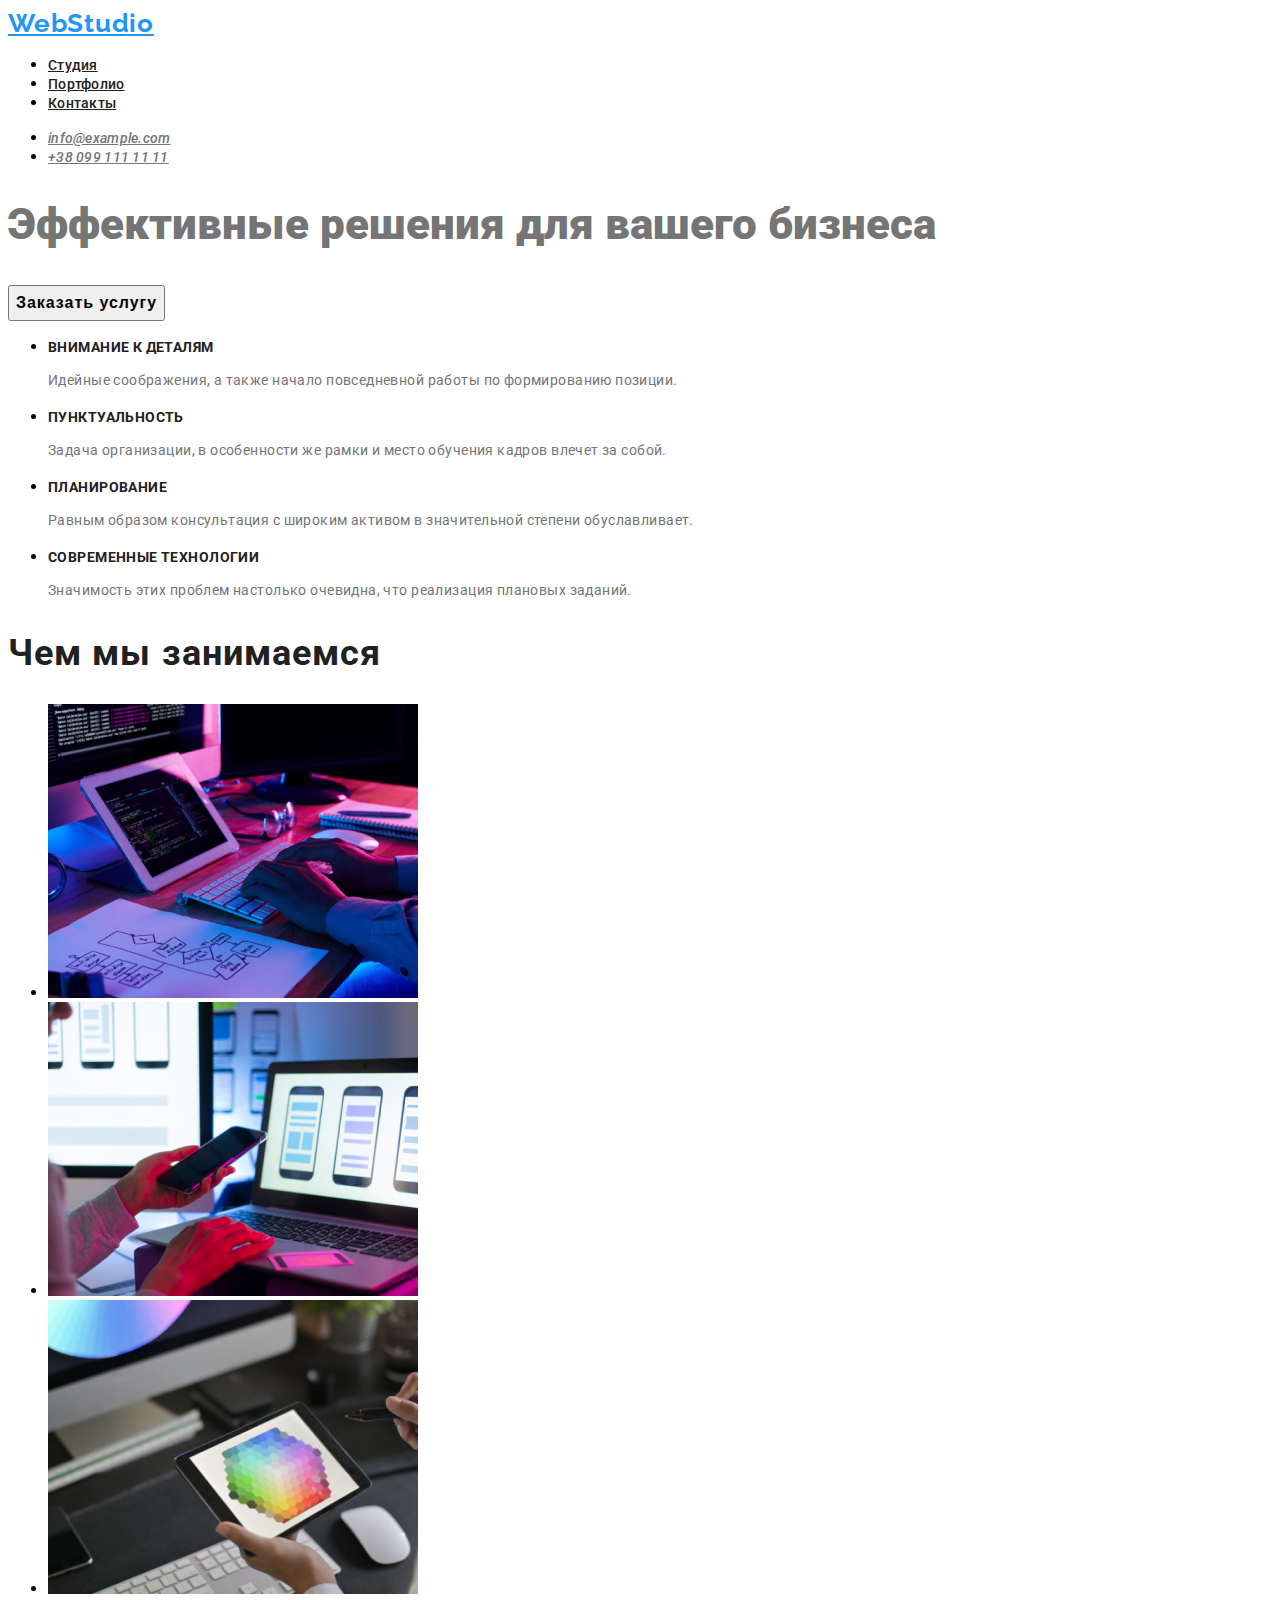
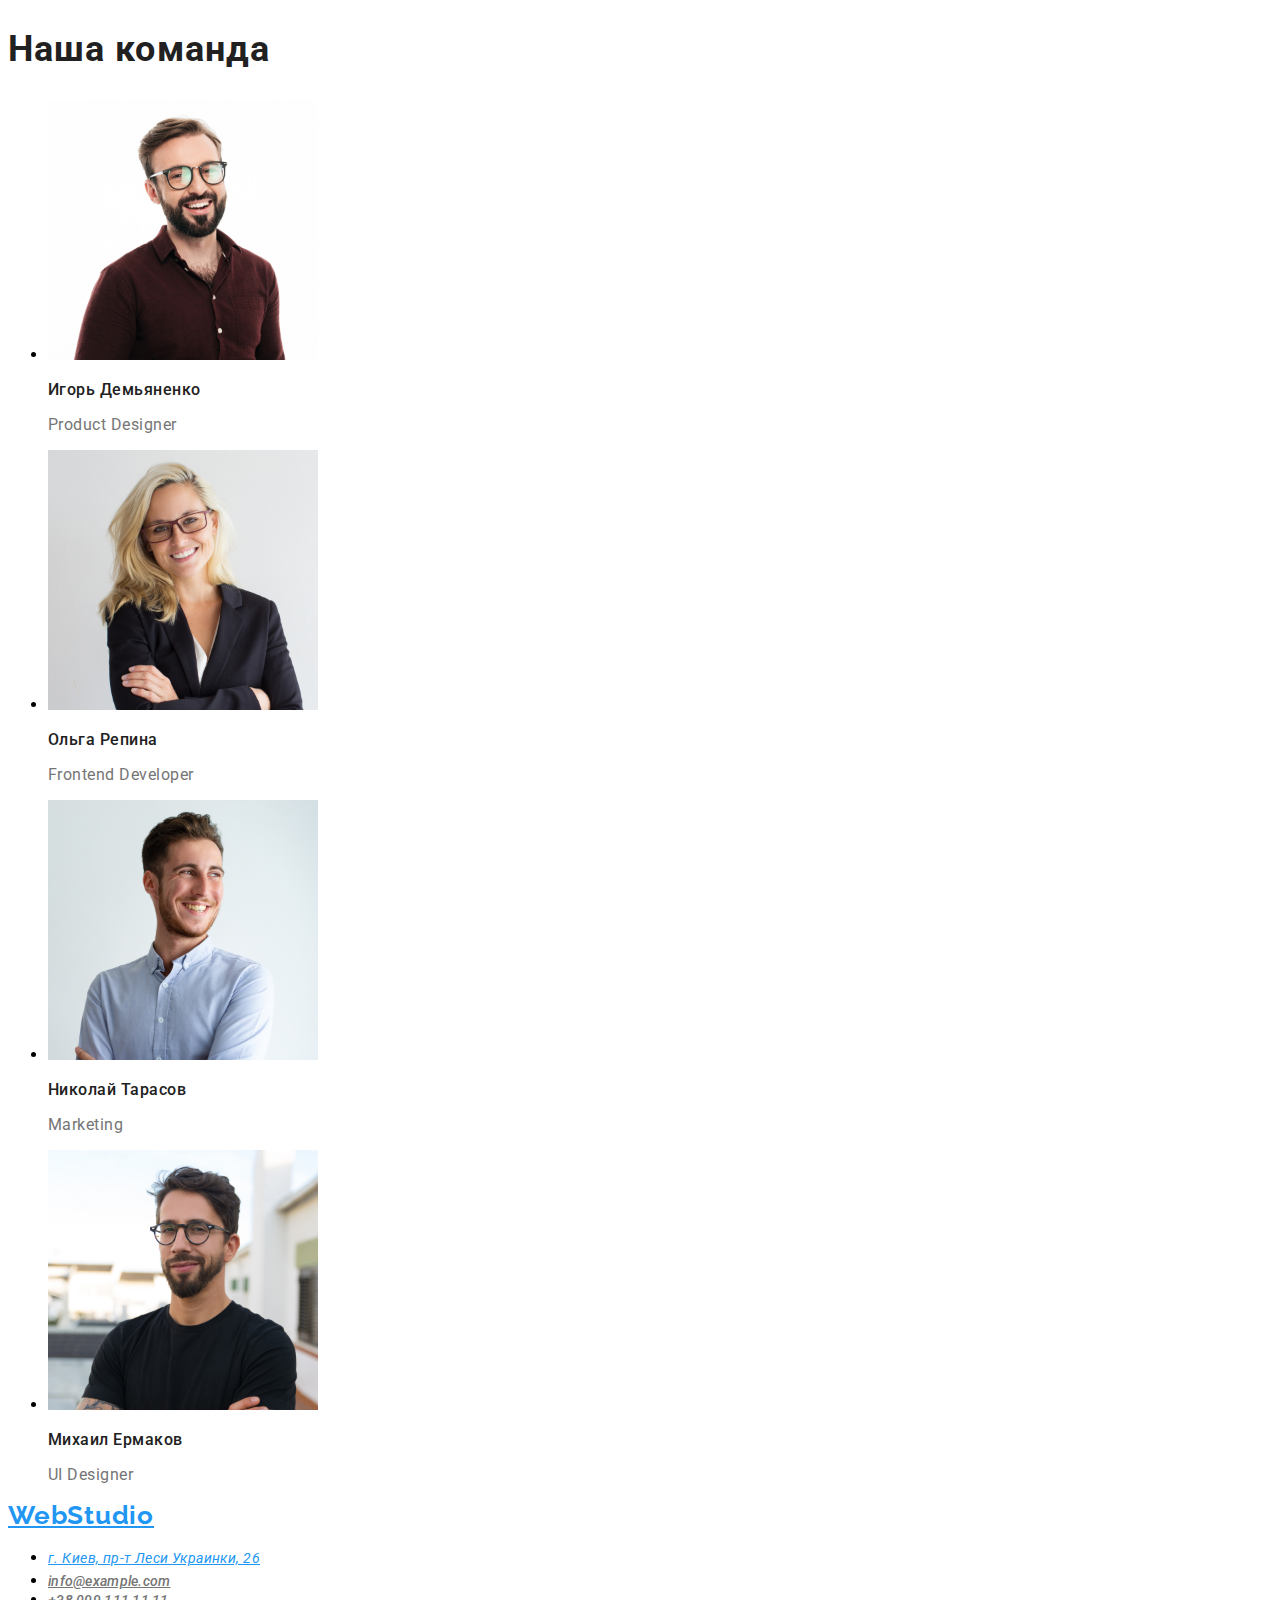
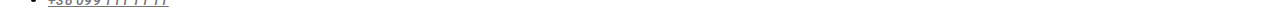
==== index.html @ 07f81791 "убрал пробелы" ====
<!DOCTYPE html>
<html lang="ru">

<head>
    <meta charset="UTF-8">
    <meta name="viewport" content="width=device-width, initial-scale=1.0">
    <title>Студия</title>
    <link rel="preconnect" href="https://fonts.gstatic.com">
    <link href="https://fonts.googleapis.com/css2?family=Roboto:wght@400;500;700;900&display=swap" rel="stylesheet">
    <link rel="preconnect" href="https://fonts.gstatic.com">
    <link href="https://fonts.googleapis.com/css2?family=Raleway:wght@700&display=swap" rel="stylesheet">
    <link rel="stylesheet" href="./css/styles.css">
</head>

<body>
    <!-- Верхняя линия -->
    <header class="header">
        <nav class="navigation">
            <a class="logo" href="/">
                WebStudio
            </a>
            <ul class="nav-menu">
                <li class="nav-item">
                    <a class="nav-link" href="index.html">Студия</a>
                </li>
                <li class="nav-item">
                    <a class="nav-link" href="portfolio.html">Портфолио</a>
                </li>
                <li class="nav-item">
                    <a class="nav-link" href="">Контакты</a>
                </li>
            </ul>
        </nav>  
        <address class="address">
            <ul>
                <li>
                    <a class="studio-mail" href="mailto:info@example.com">info@example.com</a>
                </li>
                <li>
                    <a class="studio-phone" href="tel:+380991111111">+38 099 111 11 11</a>
                </li>
            </ul>
        </address>
    </header>
    <main>
        <!-- Hero -->
        <section class="hero">
            <h1 class="hero-title">Эффективные решения для вашего бизнеса</h1>
            <button class="modal-button" type="button">Заказать услугу</button>
        </section>
        <!-- Особенности -->
        <section>
            <h2 hidden>особенности студии</h2>
            <div class="features">
                <ul class="feature-list">
                    <li>
                        <h3 class="feauture-title">Внимание к деталям</h3>
                        <p class="feauture-description">Идейные соображения, а также начало повседневной работы по формированию позиции.</p>
                    </li>
                    <li>
                        <h3 class="feauture-title">Пунктуальность</h3>
                        <p class="feauture-description">Задача организации, в особенности же рамки и место обучения кадров влечет за собой.</p>
                    </li>
                    <li>
                        <h3 class="feauture-title">Планирование</h3>
                        <p class="feauture-description">Равным образом консультация с широким активом в значительной степени обуславливает.</p>
                    </li>
                    <li>
                        <h3 class="feauture-title">Современные технологии</h3>
                        <p class="feauture-description">Значимость этих проблем настолько очевидна, что реализация плановых заданий.</p>
                    </li>
                </ul>
            </div>
        </section>
        <!-- Чем мы занимаемся -->
        <section>
            <h2 class="gallery-title">Чем мы занимаемся</h2>
            <ul class="gallery-list">
                <li>
                    <img src="./images/gallery/gallery-1.jpg" alt="программист печатает код" width="370" height="294">
                </li>
                <li>
                    <img src="./images/gallery/gallery-2.jpg" alt="программист выбирает разметку страницы смартфона"
                        width="370" height="294">
                </li>
                <li>
                    <img src="./images/gallery/gallery-3.jpg" alt="дизайнер выбирает цвет на планшете" width="370"
                        height="294">
                </li>
            </ul>
        </section>
        <!-- Наша команда -->
        <section class="studio-team">
            <h2 class="team-title">Наша команда</h2>
            <ul class="team-list">
                <li>
                    <img src="./images/specialists/specialists-1.jpg" alt="Игорь Демьяненко" width="270" height="260">
                    <h3 class="team-member">Игорь Демьяненко</h3>
                    <p class="member-post" lang="en">Product Designer</p>
                </li>
                <li>
                    <img src="./images/specialists/specialists-2.jpg" alt="Ольга Репина" width="270" height="260">
                    <h3 class="team-member">Ольга Репина</h3>
                    <p class="member-post" lang="en">Frontend Developer</p>
                </li>
                <li>
                    <img src="./images/specialists/specialists-3.jpg" alt="Николай Тарасов" width="270" height="260">
                <h3 class="team-member">Николай Тарасов</h3>
                    <p class="member-post" lang="en">Marketing</p>
                <li>
                    <img src="./images/specialists/specialists-4.jpg" alt="Михаил Ермаков" width="270" height="260">
                    <h3 class="team-member">Михаил Ермаков</h3>
                    <p class="member-post" lang="en">UI Designer</p>
                </li>
            </ul>
        </section>
    </main>
    <!-- Подвал -->
    <footer>
        <a class="logo" href="/">
            WebStudio
        </a>
        <address class="address">
            <ul>
                <li>
                    <a class="studio-address" href="https://goo.gl/maps/x4nBV2eikP3uwNPG8" target="_blank">г. Киев, пр-т Леси Украинки, 26</a>
                </li>
                <li>
                    <a class="studio-mail" href="mailto:info@example.com">info@example.com</a>
                </li>
                <li>
                    <a class="studio-phone" href="tel:+380991111111">+38 099 111 11 11</a>
                </li>
            </ul>
        </address>
    </footer>
</body>

</html>
---- css/styles.css ----
/*========== переменная ==========*/
:root {
  --accent-color: #2196f3;
  --main-font: "Roboto", sans-serif;
  --second-font: "Raleway", sans-serif;
}

body {
  font-family: var(--main-font);
}

/*========== header ==========*/

.logo {
  font-family: var(--second-font);
  font-weight: 700;
  font-size: 26px;
  line-height: 1.192;
  letter-spacing: 0.03em;
  color: #2196f3;
}

.nav-link {
  font-weight: 500;
  font-size: 14px;
  line-height: 1.142;
  letter-spacing: 0.02em;
  color: #212121;
}

.nav-link:hover,
.nav-link:focus,
.studio-phone:hover,
.studio-phone:focus,
.studio-mail:hover,
.studio-mail:focus,
.portfolio-button:hover,
.portfolio-button:focus {
  color: var(--accent-color);
}

.studio-phone,
.studio-mail {
  font-weight: 500;
  font-size: 14px;
  line-height: 1.142;
  letter-spacing: 0.02em;
  color: #757575;
}

/*========== hero ==========*/

.hero-title {
  font-weight: 900;
  font-size: 44px;
  line-height: 1.363;
  color: #757575;
}

.modal-button {
  font-weight: 700;
  font-size: 16px;
  line-height: 1.875;
  letter-spacing: 0.06em;
}

/*========== features ==========*/
.feauture-title {
  font-weight: 700;
  font-size: 14px;
  line-height: 1.142;
  letter-spacing: 0.03em;
  text-transform: uppercase;
  color: #212121;
}

.feauture-description {
  font-weight: 400;
  font-size: 14px;
  line-height: 1.714;
  letter-spacing: 0.03em;
  color: #757575;
}

/*========== what are we doing ==========*/
.gallery-title {
  font-weight: 700;
  font-size: 36px;
  line-height: 1.166;
  letter-spacing: 0.03em;
  color: #212121;
}

/*========== our team ==========*/
.team-title {
  font-weight: 700;
  font-size: 36px;
  line-height: 1, 166;
  letter-spacing: 0.03em;
  color: #212121;
}

.team-member {
  font-weight: 500;
  font-size: 16px;
  line-height: 1.187;
  letter-spacing: 0.03em;
  color: #212121;
}

.member-post {
  font-weight: 400;
  font-size: 16px;
  line-height: 1.187;
  letter-spacing: 0.03em;

  color: #757575;
}
/*========== footer ==========*/
.studio-address {
  font-weight: 400;
  font-size: 14px;
  line-height: 1.714;
  letter-spacing: 0.03em;
  color: #2196f3;
}

/*========== portfolio.html ==========*/
.portfolio-button {
  font-weight: 500;
  font-size: 16px;
  line-height: 1.625;
  text-align: center;
  letter-spacing: 0.03em;
  color: #212121;
}

.portfolio-item-title {
  font-weight: 700;
  font-size: 18px;
  line-height: 2;
  letter-spacing: 0.06em;
  color: #212121;
}

.portfolio-item-type {
  font-weight: 400;
  font-size: 16px;
  line-height: 1.875;
  letter-spacing: 0.03em;
  color: #757575;
}
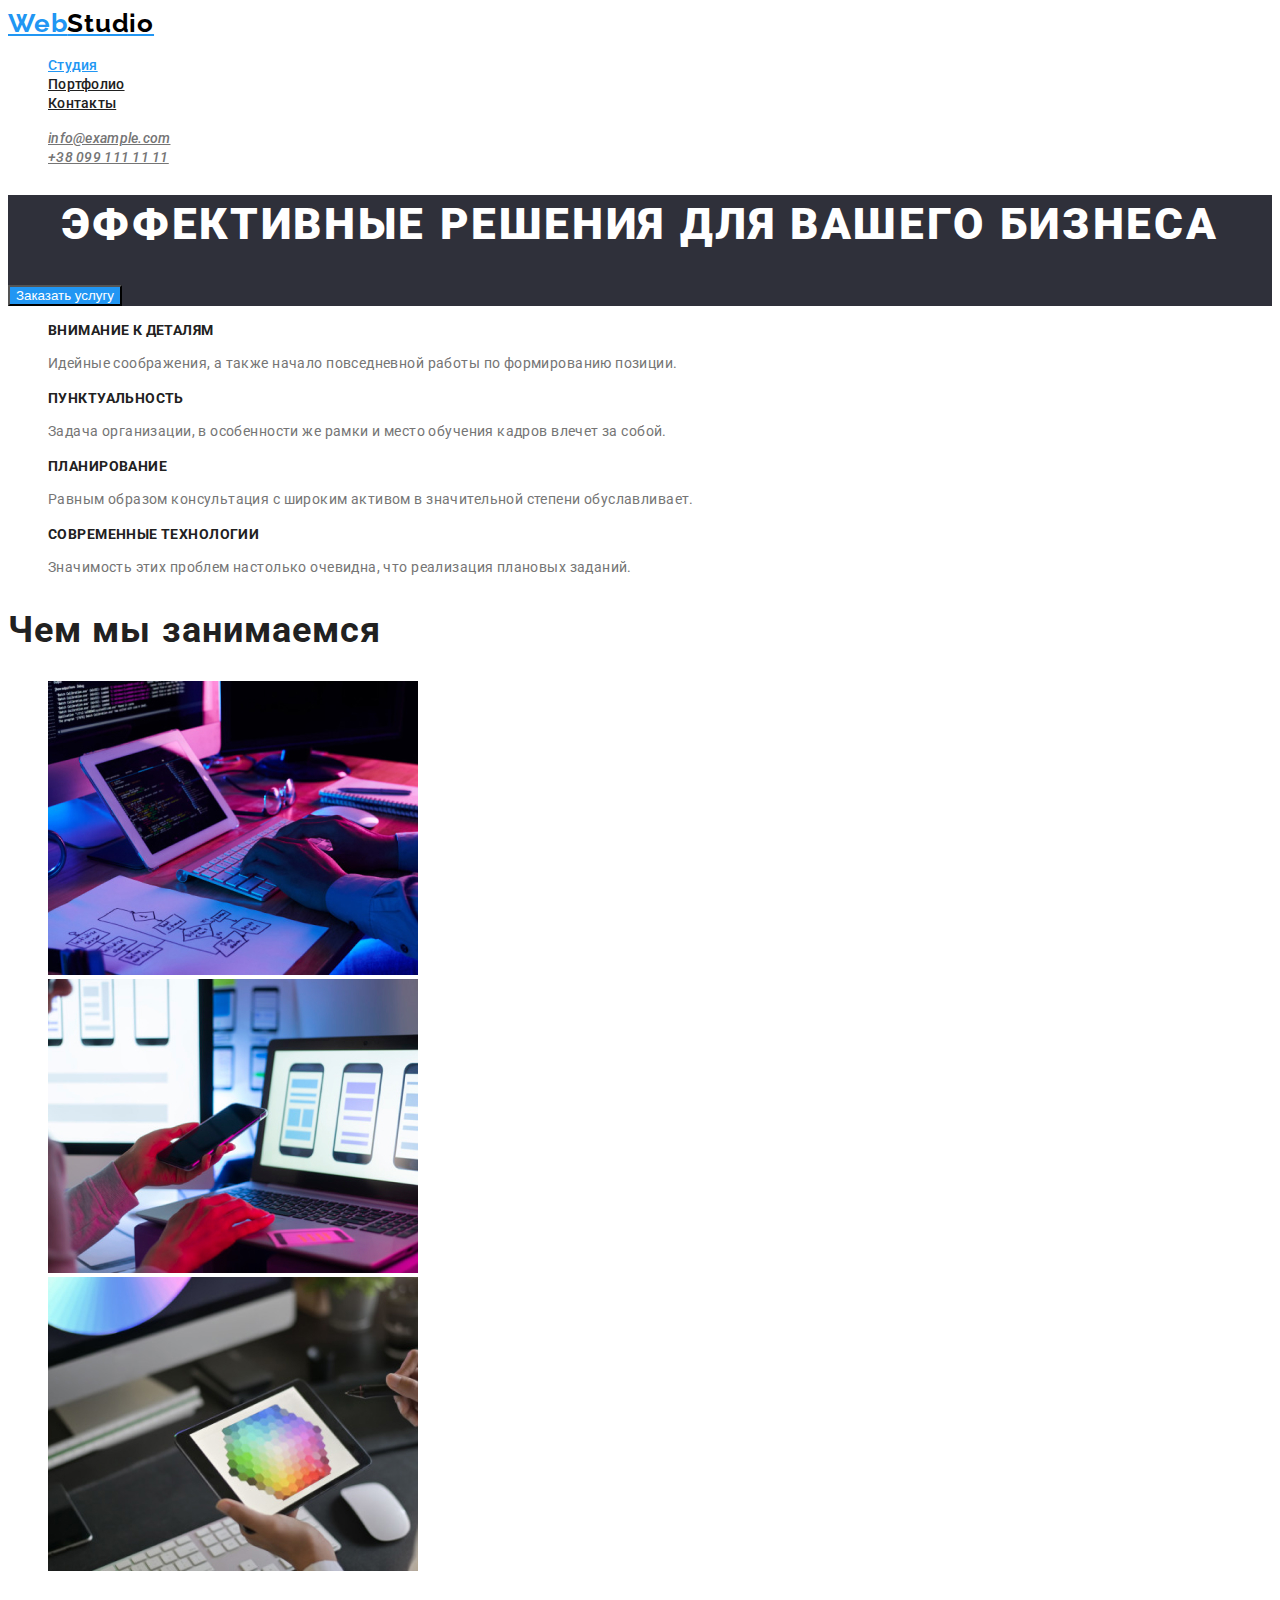
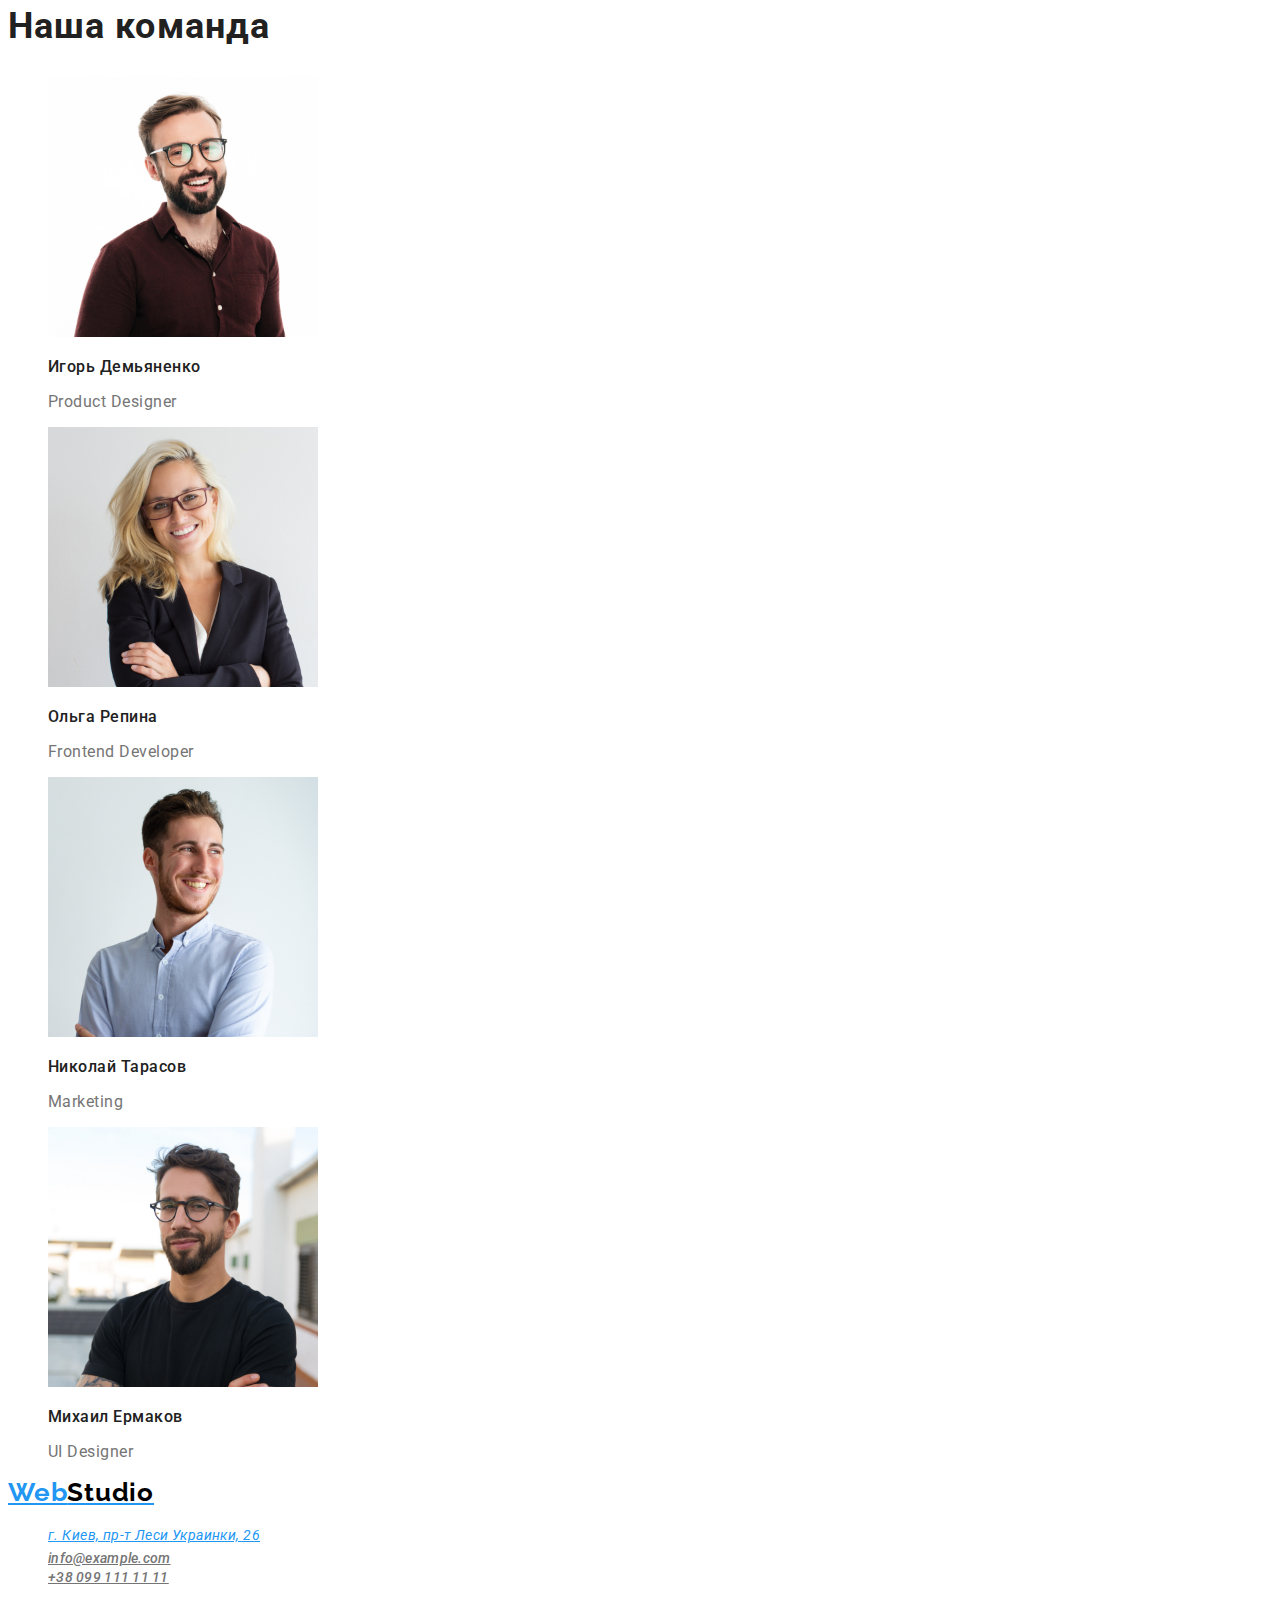
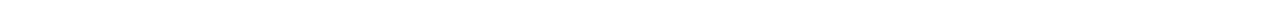
==== commit 5751fc59: "изменение стиля" ====
--- a/index.html
+++ b/index.html
@@ -17,22 +17,22 @@
     <header class="header">
         <nav class="navigation">
             <a class="logo" href="/">
-                WebStudio
+                Web<span class="logo-studio list">Studio</span>
             </a>
-            <ul class="nav-menu">
-                <li class="nav-item">
-                    <a class="nav-link" href="index.html">Студия</a>
+            <ul class="nav-menu list">
+                <li>
+                    <a class="nav-link current" href="index.html">Студия</a>
                 </li>
-                <li class="nav-item">
+                <li>
                     <a class="nav-link" href="portfolio.html">Портфолио</a>
                 </li>
-                <li class="nav-item">
+                <li>
                     <a class="nav-link" href="">Контакты</a>
                 </li>
             </ul>
         </nav>  
-        <address class="address">
-            <ul>
+        <address>
+            <ul class="address list">
                 <li>
                     <a class="studio-mail" href="mailto:info@example.com">info@example.com</a>
                 </li>
@@ -46,13 +46,13 @@
         <!-- Hero -->
         <section class="hero">
             <h1 class="hero-title">Эффективные решения для вашего бизнеса</h1>
-            <button class="modal-button" type="button">Заказать услугу</button>
+            <button class="button primary" type="button">Заказать услугу</button>
         </section>
         <!-- Особенности -->
         <section>
             <h2 hidden>особенности студии</h2>
             <div class="features">
-                <ul class="feature-list">
+                <ul class="feature-lis list">
                     <li>
                         <h3 class="feauture-title">Внимание к деталям</h3>
                         <p class="feauture-description">Идейные соображения, а также начало повседневной работы по формированию позиции.</p>
@@ -75,7 +75,7 @@
         <!-- Чем мы занимаемся -->
         <section>
             <h2 class="gallery-title">Чем мы занимаемся</h2>
-            <ul class="gallery-list">
+            <ul class="gallery-list list">
                 <li>
                     <img src="./images/gallery/gallery-1.jpg" alt="программист печатает код" width="370" height="294">
                 </li>
@@ -92,7 +92,7 @@
         <!-- Наша команда -->
         <section class="studio-team">
             <h2 class="team-title">Наша команда</h2>
-            <ul class="team-list">
+            <ul class="team-list list">
                 <li>
                     <img src="./images/specialists/specialists-1.jpg" alt="Игорь Демьяненко" width="270" height="260">
                     <h3 class="team-member">Игорь Демьяненко</h3>
@@ -118,10 +118,10 @@
     <!-- Подвал -->
     <footer>
         <a class="logo" href="/">
-            WebStudio
+            Web<span class="logo-studio list">Studio</span>
         </a>
-        <address class="address">
-            <ul>
+        <address>
+            <ul class="address list">
                 <li>
                     <a class="studio-address" href="https://goo.gl/maps/x4nBV2eikP3uwNPG8" target="_blank">г. Киев, пр-т Леси Украинки, 26</a>
                 </li>
--- a/css/styles.css
+++ b/css/styles.css
@@ -3,12 +3,20 @@
   --accent-color: #2196f3;
   --main-font: "Roboto", sans-serif;
   --second-font: "Raleway", sans-serif;
+  --primary-white-color: #fff;
+  --primary-blue-color: #2196f3;
+  --primary-black-color: #212121;
 }
 
 body {
+  background-color: var(--primary-white-color);
+  color: #757575;
   font-family: var(--main-font);
 }
 
+.list {
+  list-style: none;
+}
 /*========== header ==========*/
 
 .logo {
@@ -18,6 +26,14 @@
   line-height: 1.192;
   letter-spacing: 0.03em;
   color: #2196f3;
+}
+
+.logo-studio {
+  color: black;
+}
+
+.nav-menu .nav-link.current {
+  color: var(--accent-color);
 }
 
 .nav-link {
@@ -49,12 +65,28 @@
 }
 
 /*========== hero ==========*/
+.hero {
+  background-color: #2f303a;
+}
 
 .hero-title {
   font-weight: 900;
   font-size: 44px;
   line-height: 1.363;
-  color: #757575;
+  color: #ffffff;
+  text-align: center;
+  letter-spacing: 0.06em;
+  text-transform: uppercase;
+}
+
+.button.primary {
+  color: var(--primary-white-color);
+  background-color: var(--primary-blue-color);
+}
+
+.button.secondary {
+  color: var(--primary-black-color);
+  background-color: var(--primary-white-color);
 }
 
 .modal-button {
@@ -126,6 +158,7 @@
 }
 
 /*========== portfolio.html ==========*/
+
 .portfolio-button {
   font-weight: 500;
   font-size: 16px;
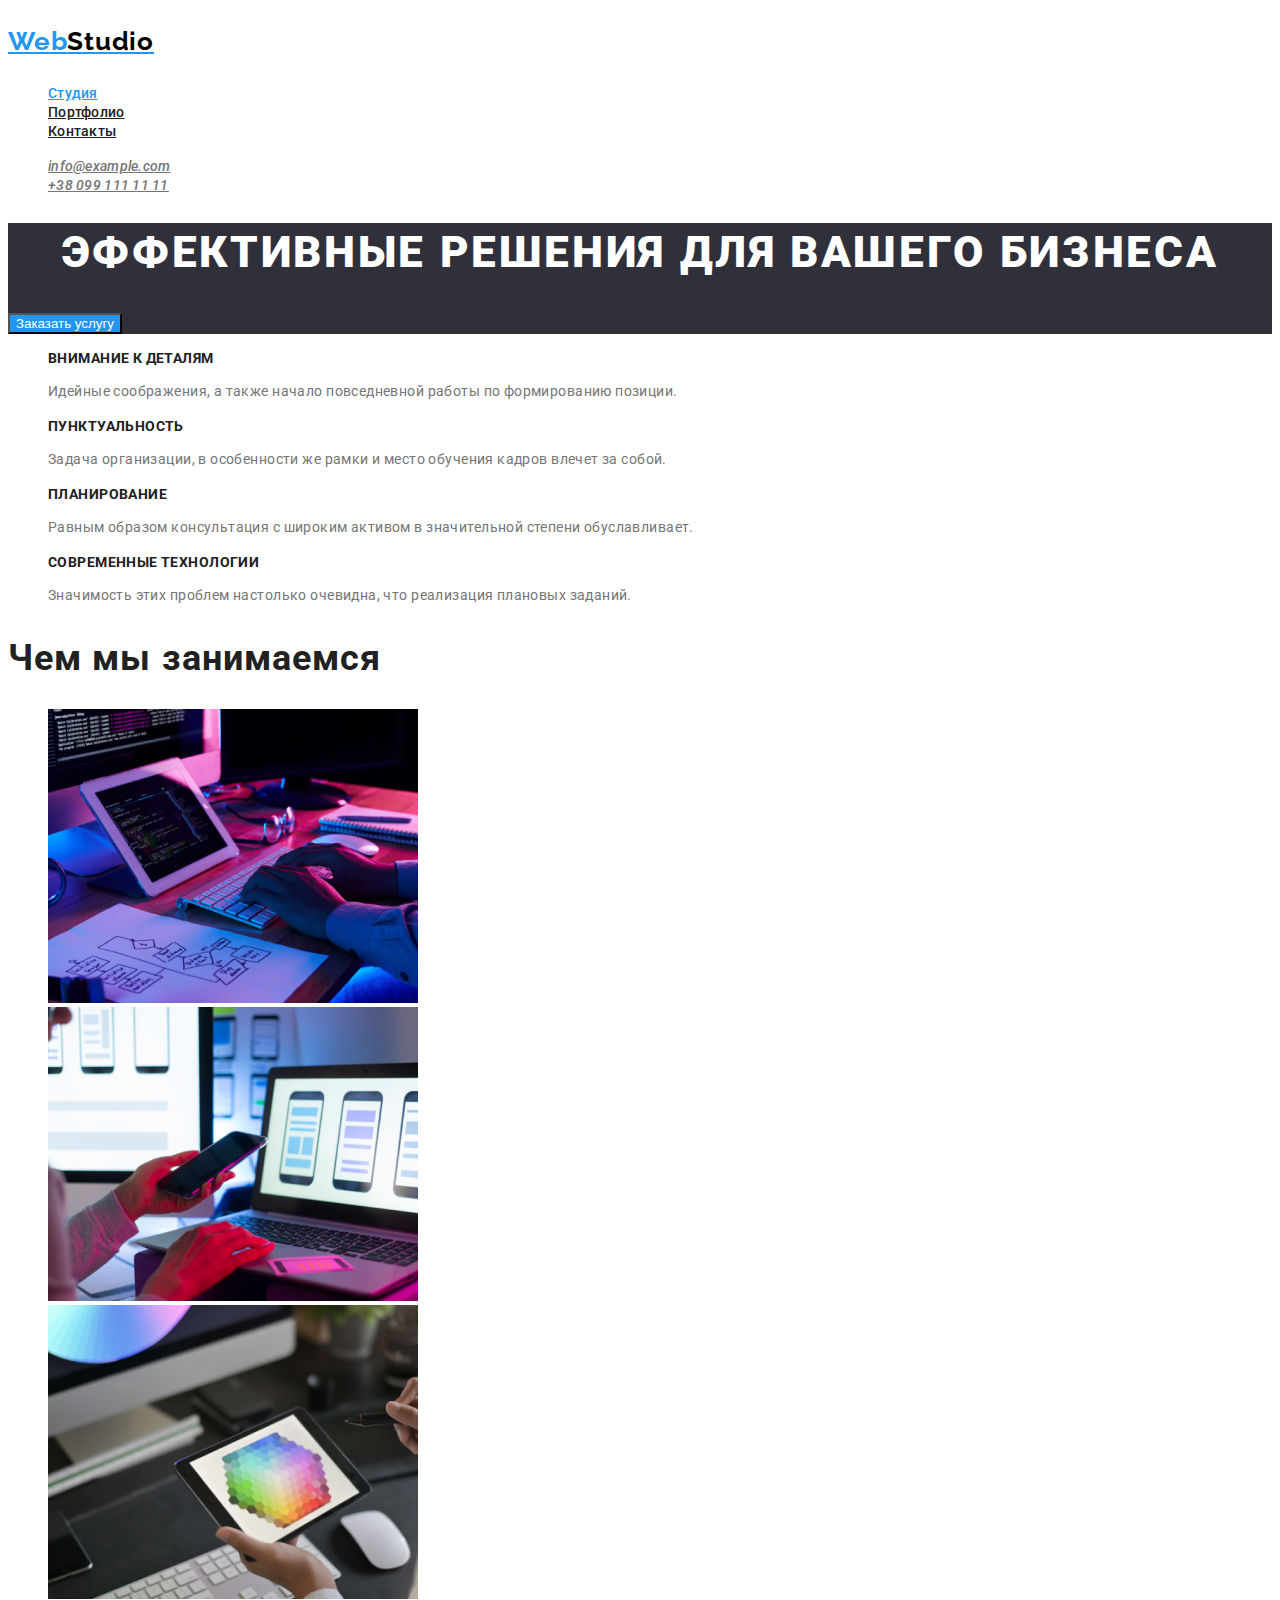
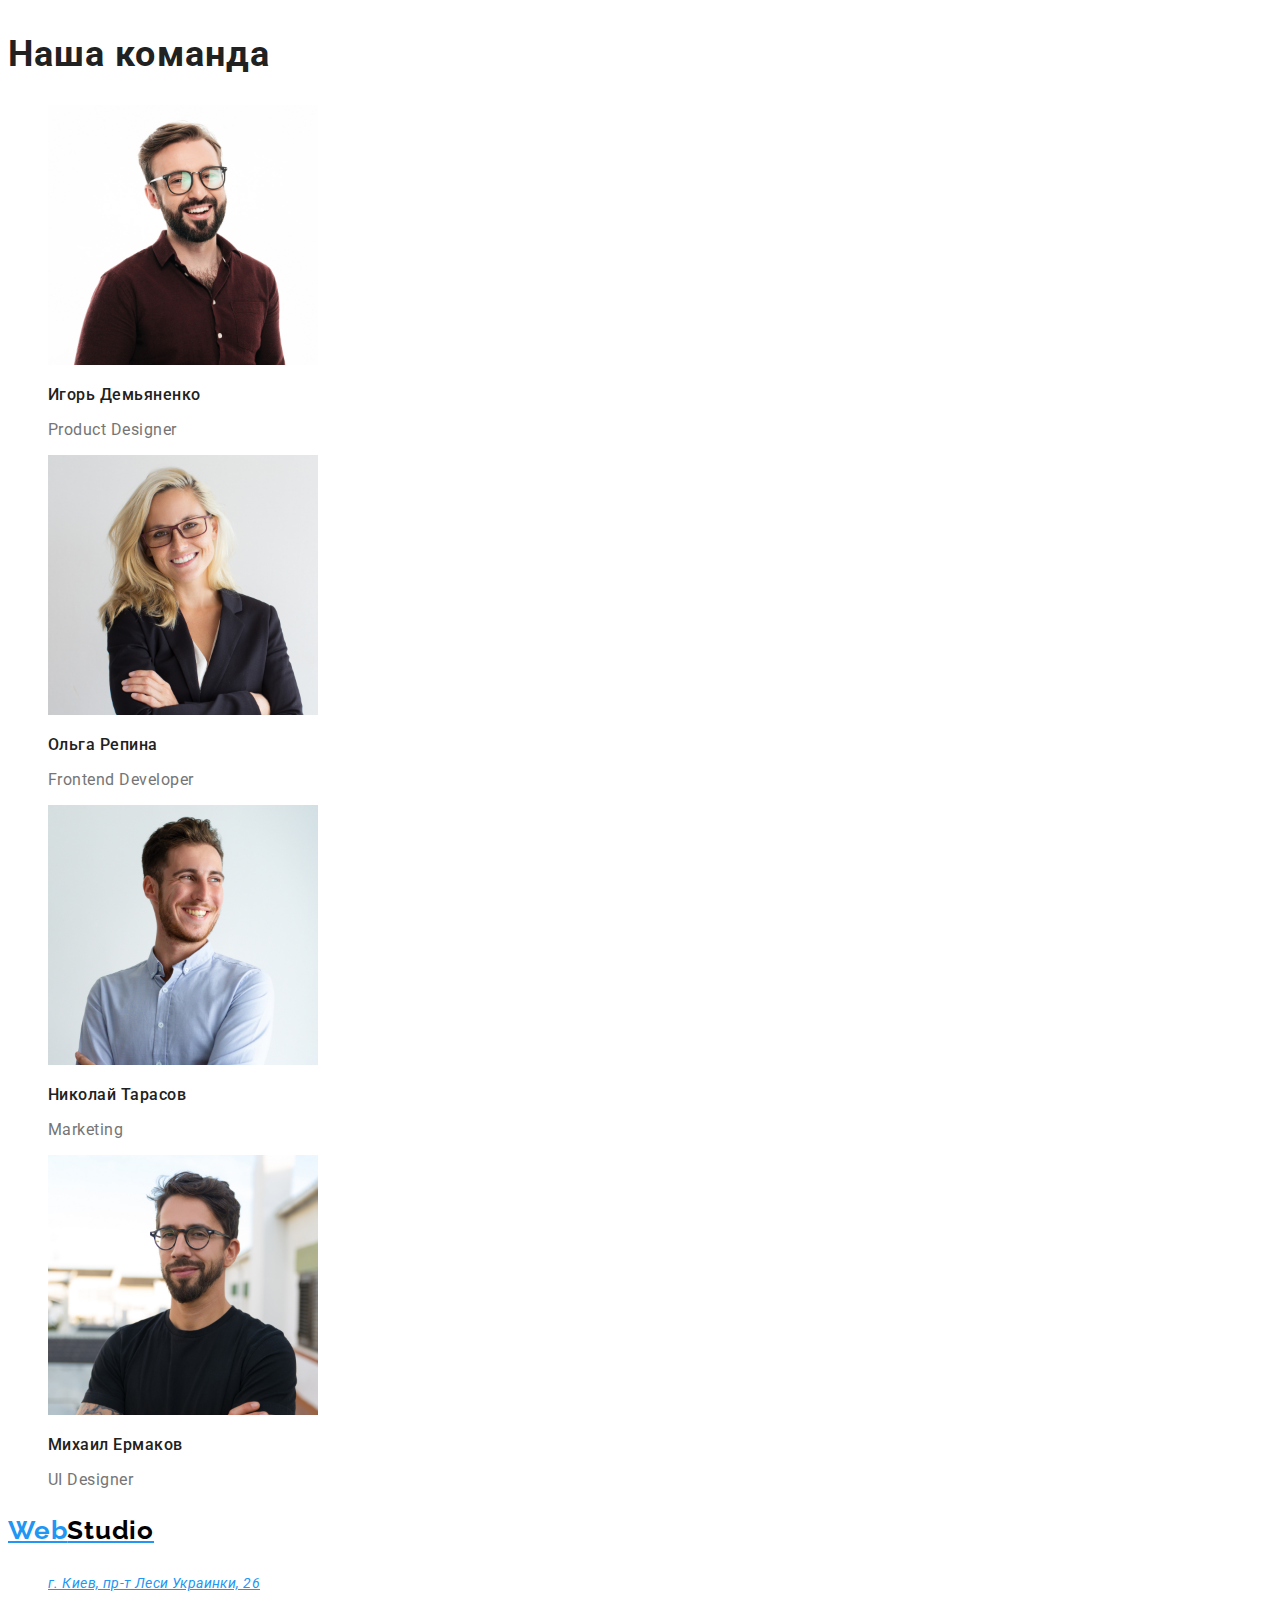
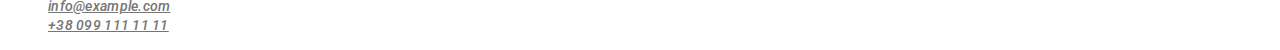
==== commit af6983e3: "добавление р" ====
--- a/index.html
+++ b/index.html
@@ -17,7 +17,7 @@
     <header class="header">
         <nav class="navigation">
             <a class="logo" href="/">
-                Web<span class="logo-studio list">Studio</span>
+                <p>Web<span class="logo-studio list">Studio</span></p>
             </a>
             <ul class="nav-menu list">
                 <li>
@@ -118,7 +118,7 @@
     <!-- Подвал -->
     <footer>
         <a class="logo" href="/">
-            Web<span class="logo-studio list">Studio</span>
+            <p>Web<span class="logo-studio list">Studio</span></p>
         </a>
         <address>
             <ul class="address list">
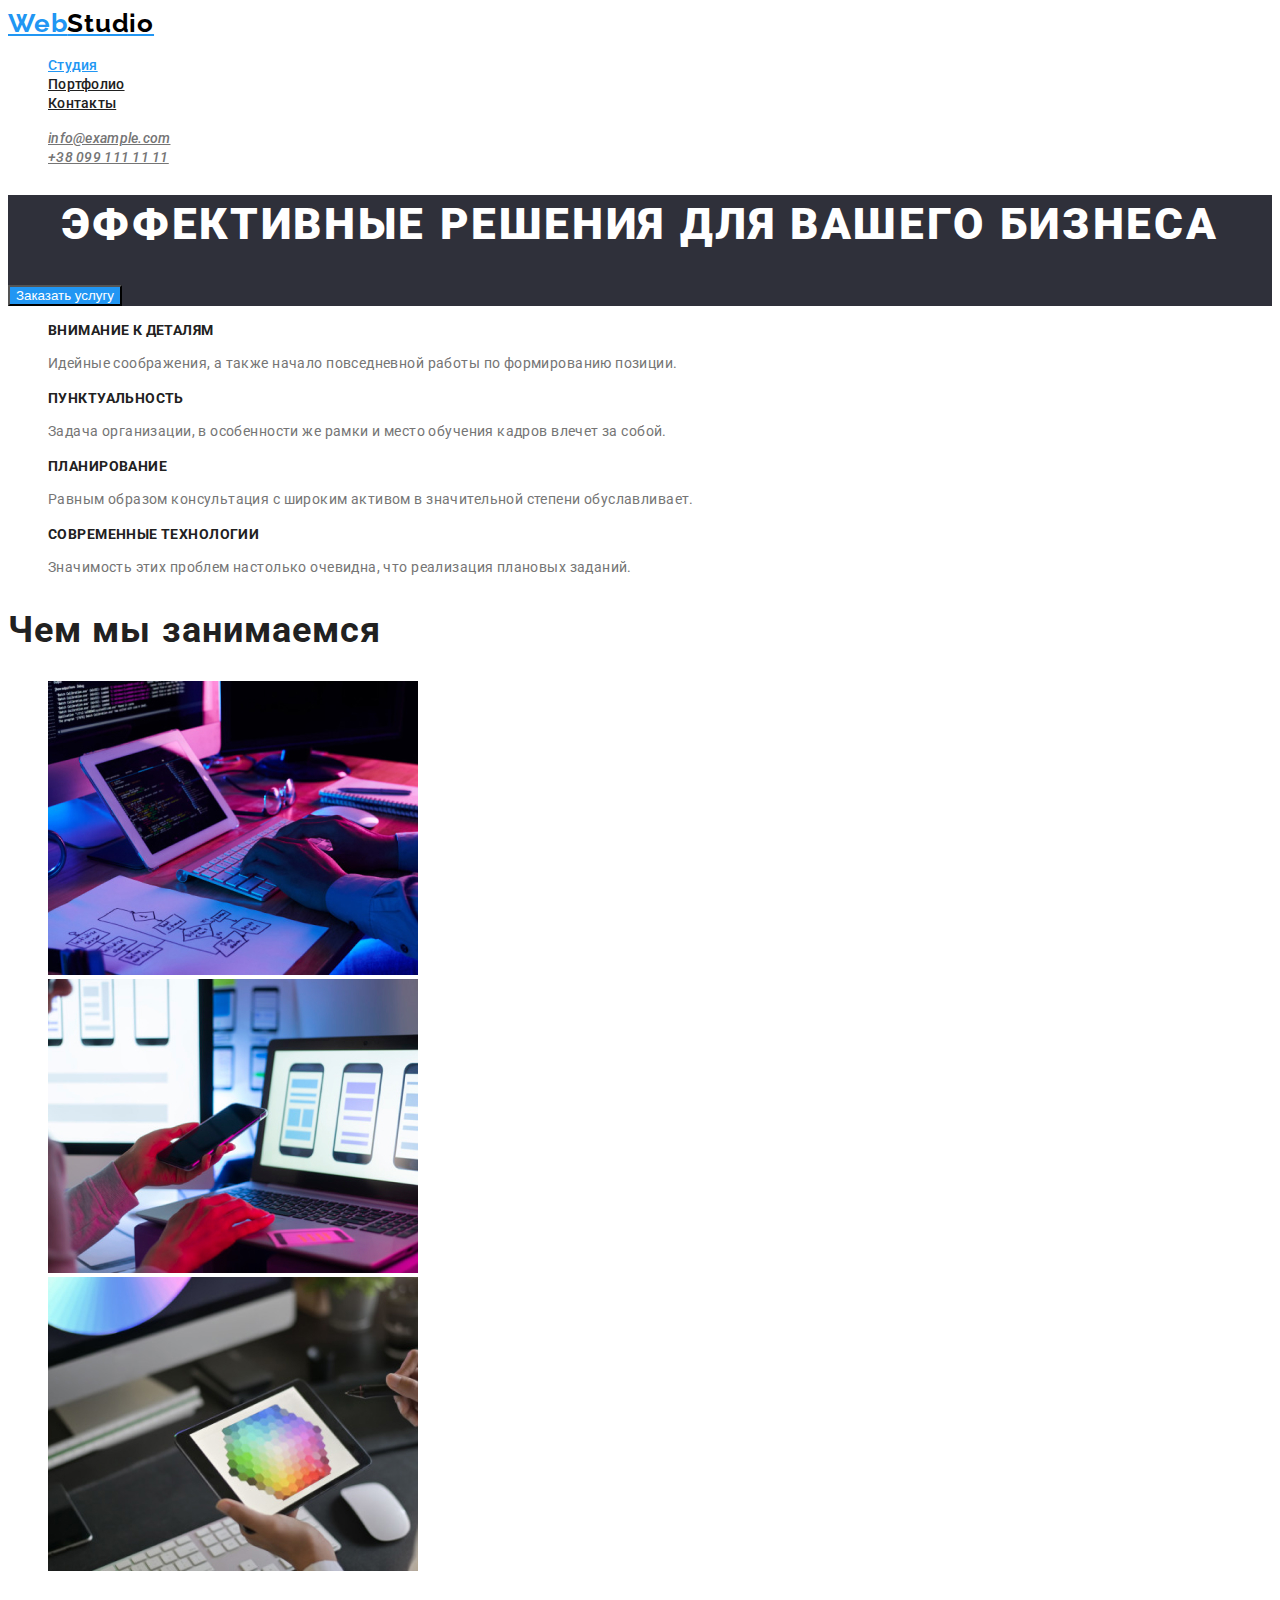
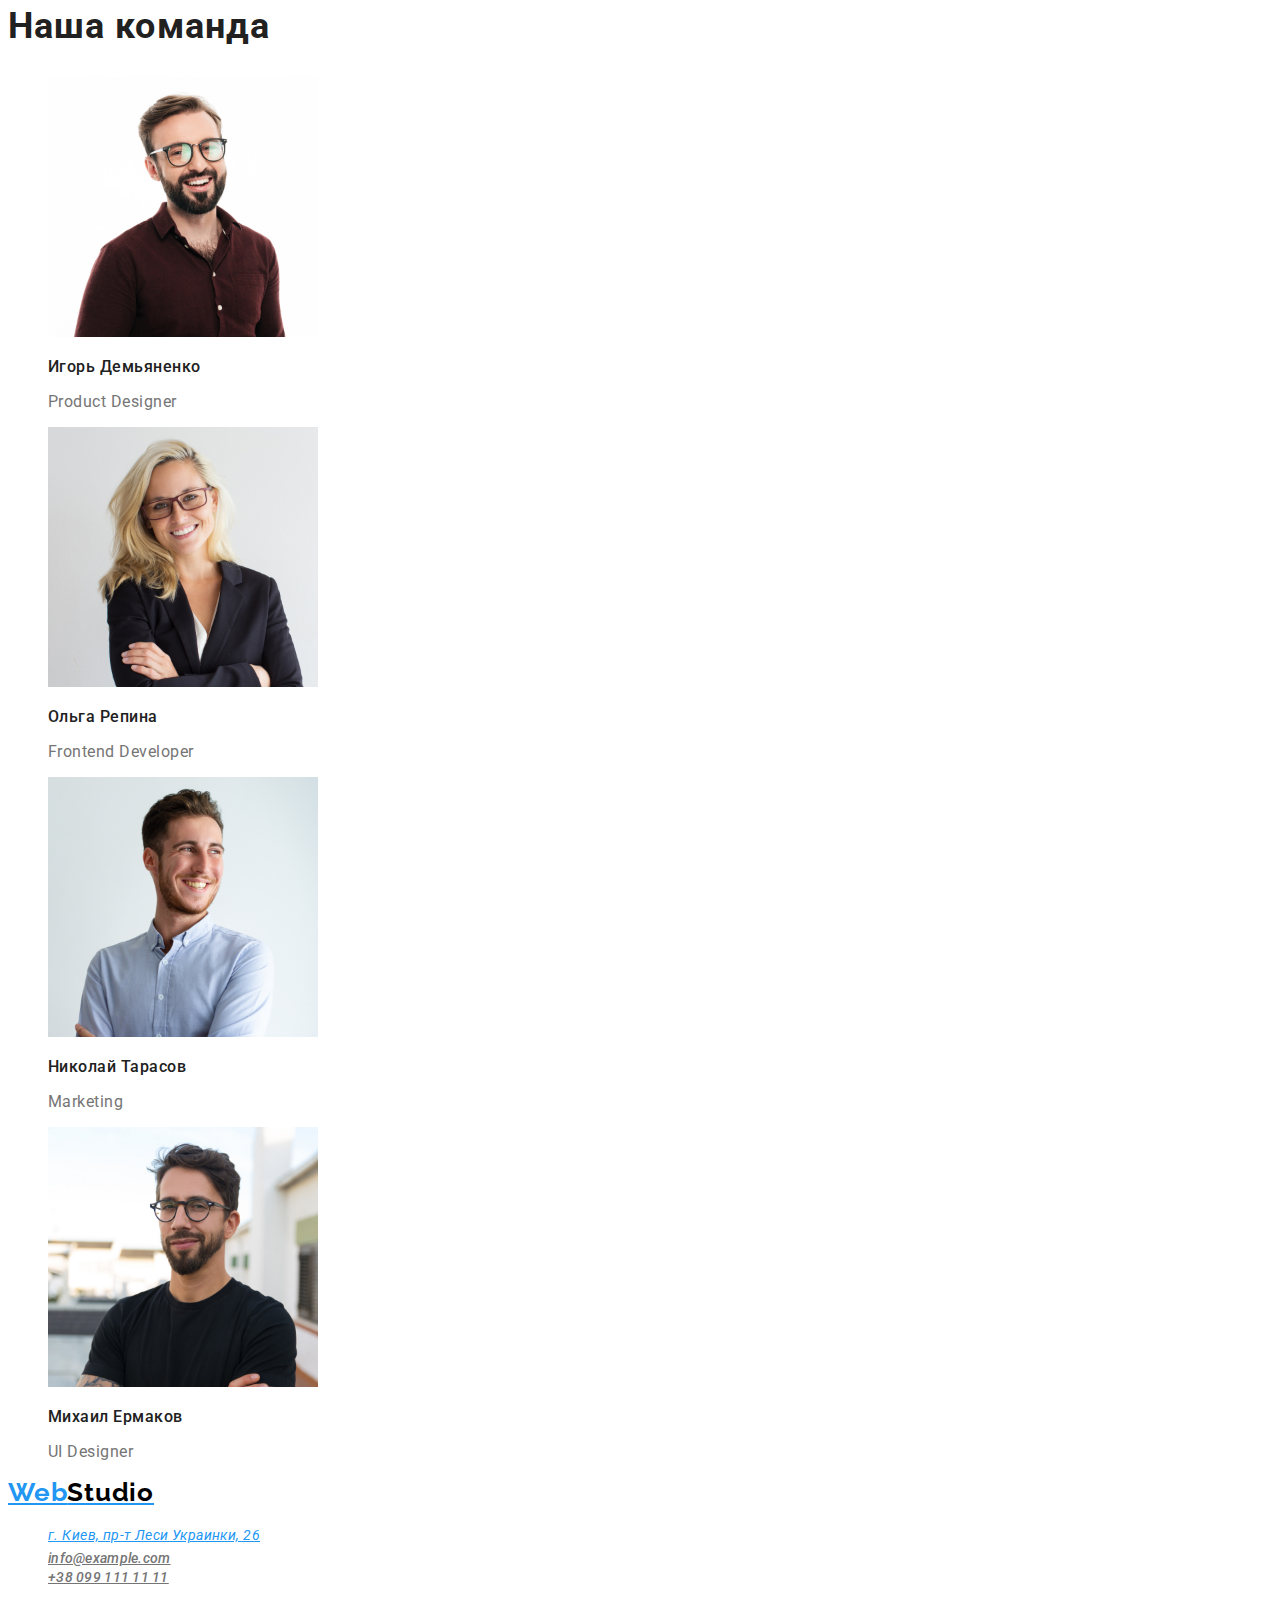
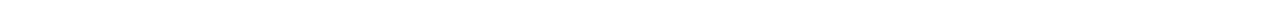
==== commit 5efab7cc: "убрал р" ====
--- a/index.html
+++ b/index.html
@@ -16,8 +16,8 @@
     <!-- Верхняя линия -->
     <header class="header">
         <nav class="navigation">
-            <a class="logo" href="/">
-                <p>Web<span class="logo-studio list">Studio</span></p>
+            <a class="logo" href="./">
+                Web<span class="logo-studio list">Studio</span>
             </a>
             <ul class="nav-menu list">
                 <li>
@@ -117,8 +117,8 @@
     </main>
     <!-- Подвал -->
     <footer>
-        <a class="logo" href="/">
-            <p>Web<span class="logo-studio list">Studio</span></p>
+        <a class="logo" href="./">
+            Web<span class="logo-studio list">Studio</span>
         </a>
         <address>
             <ul class="address list">
--- a/css/styles.css
+++ b/css/styles.css
@@ -17,6 +17,7 @@
 .list {
   list-style: none;
 }
+
 /*========== header ==========*/
 
 .logo {
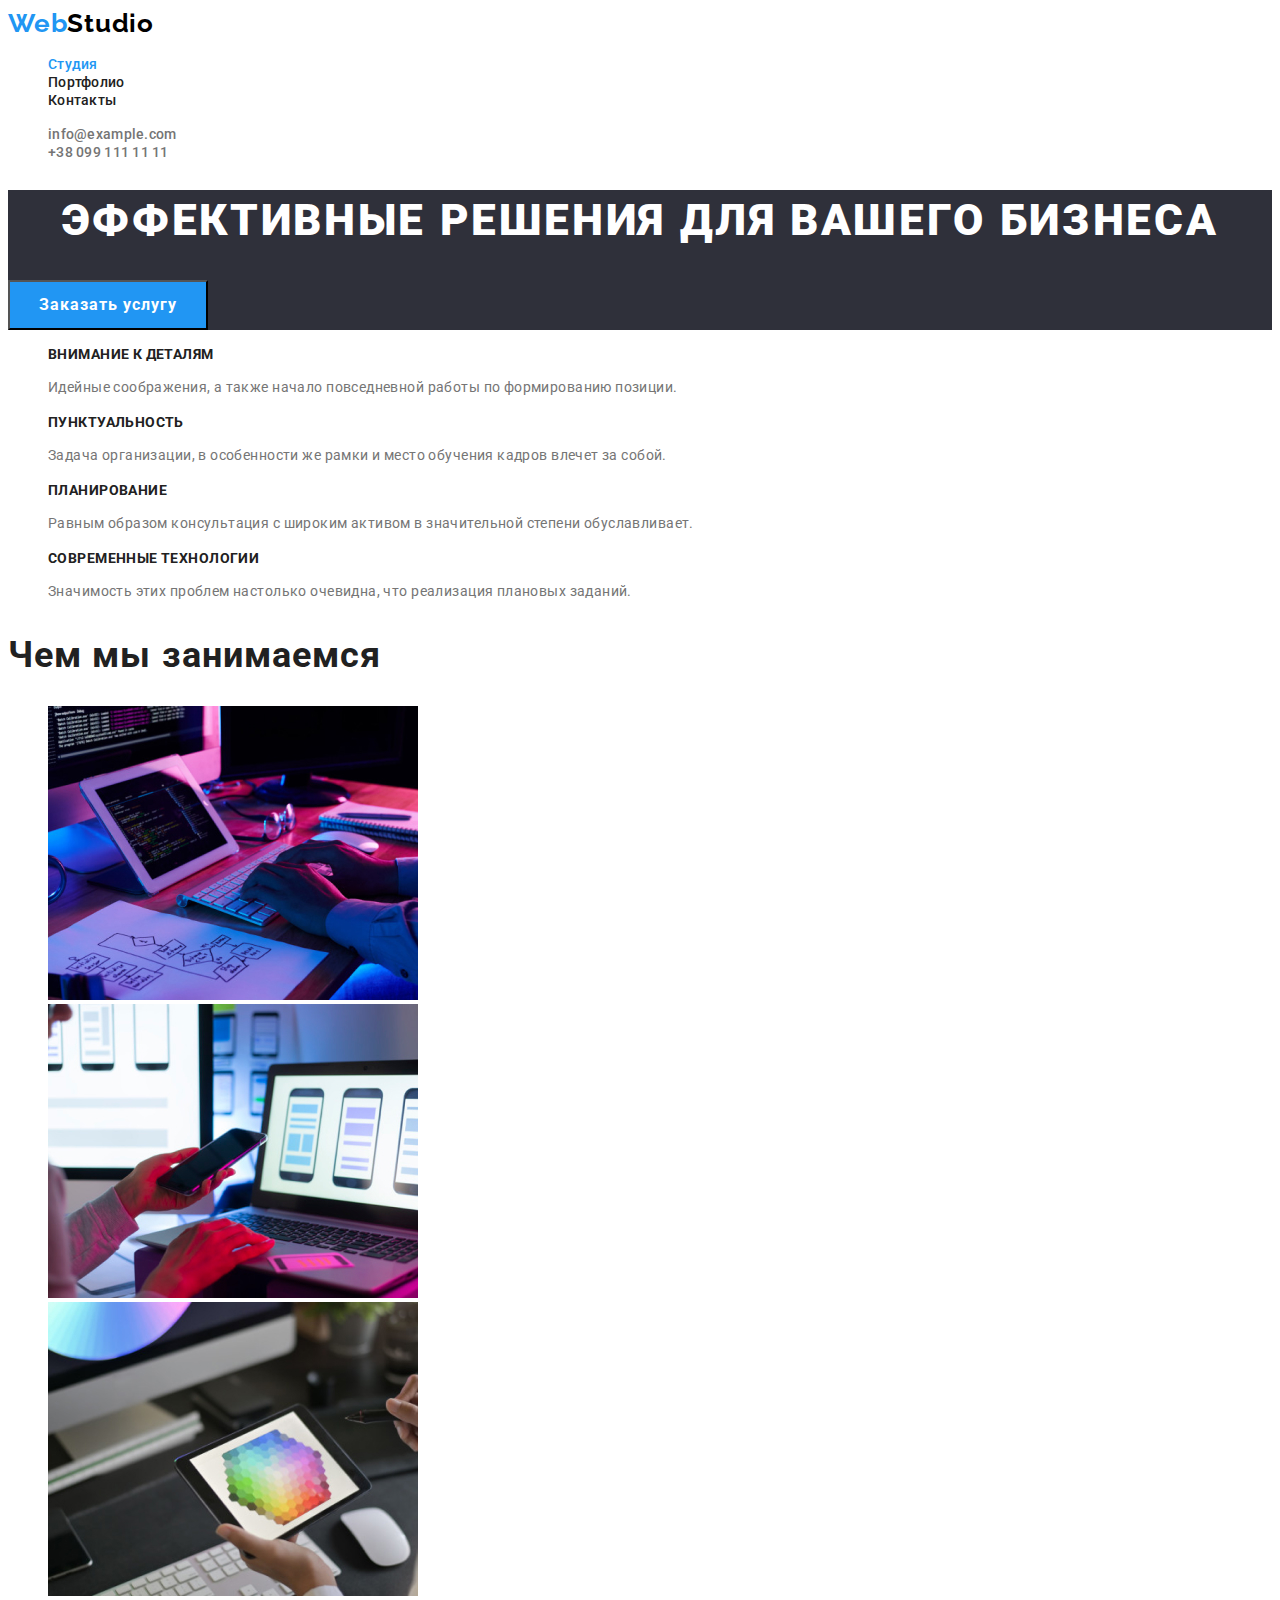
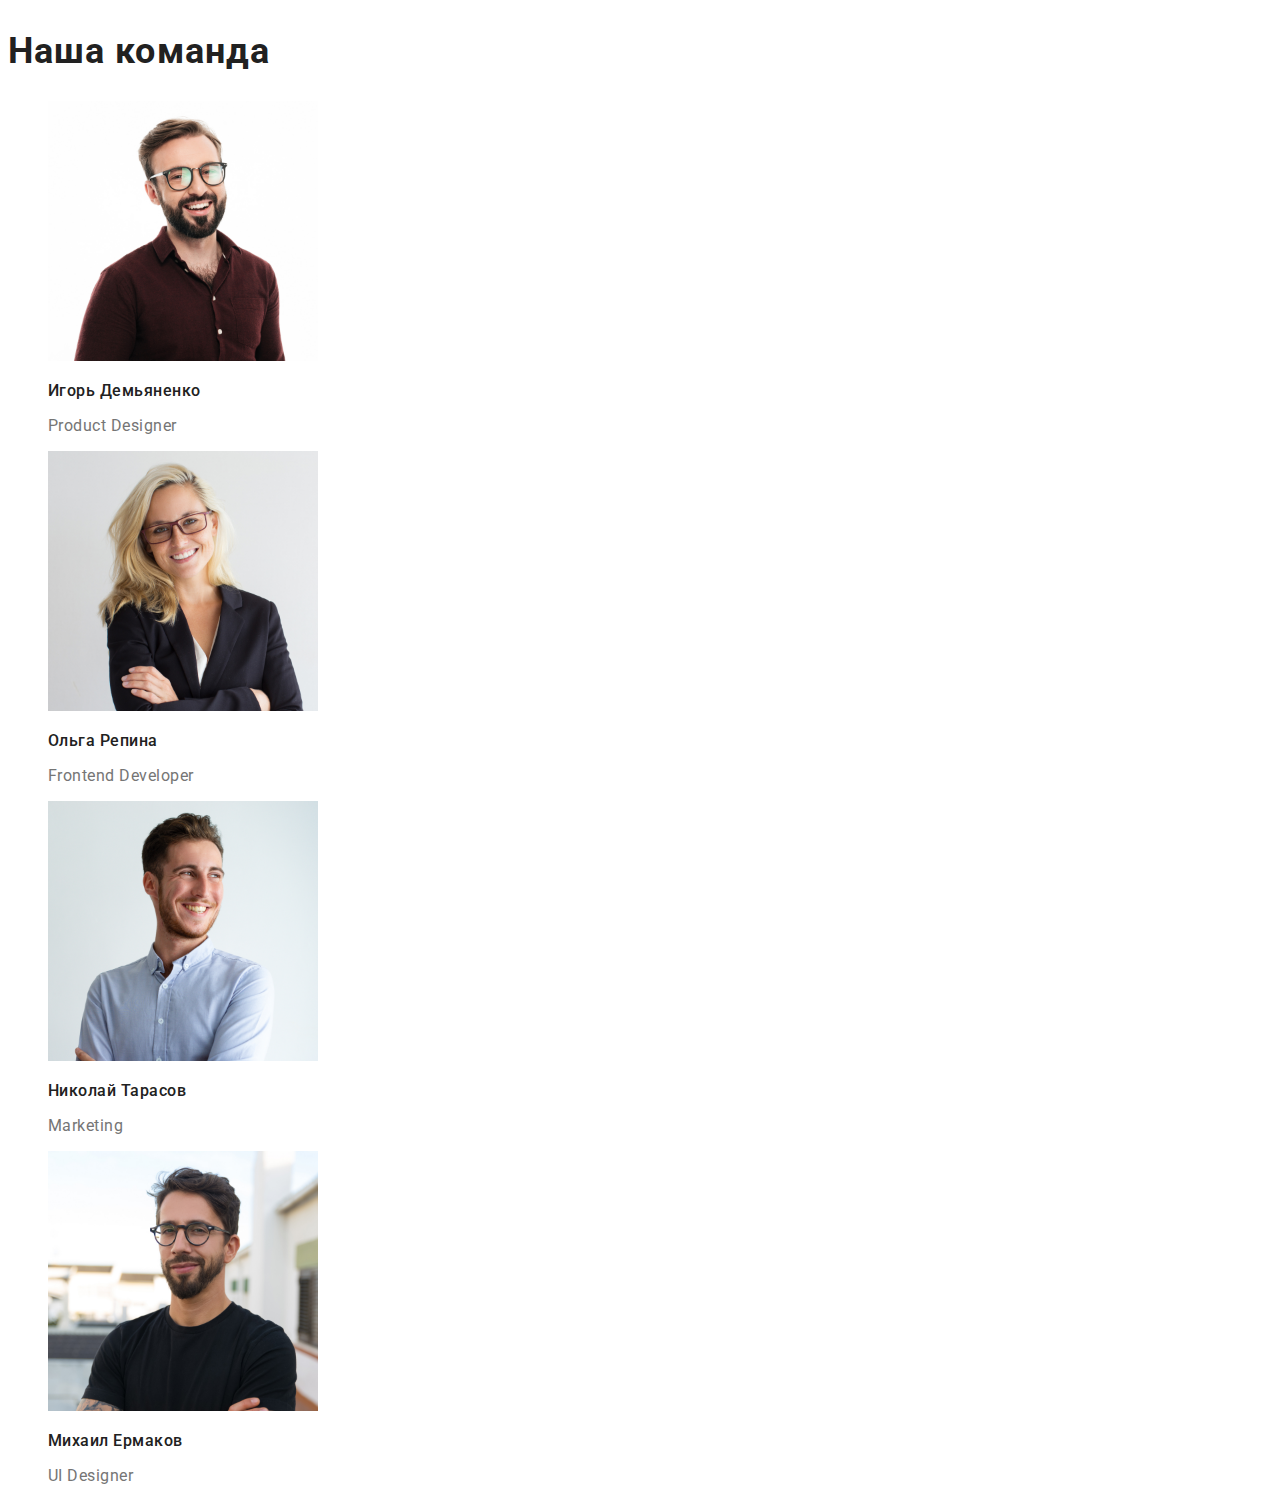
==== commit 33552175: "добавил шрифты, размер, hover" ====
--- a/index.html
+++ b/index.html
@@ -17,27 +17,27 @@
     <header class="header">
         <nav class="navigation">
             <a class="logo" href="./">
-                Web<span class="logo-studio list">Studio</span>
+                Web<span class="logo-studio-black">Studio</span>
             </a>
-            <ul class="nav-menu list">
+            <ul class="nav-menu">
                 <li>
-                    <a class="nav-link current" href="index.html">Студия</a>
+                    <a class="nav-list-link current" href="index.html">Студия</a>
                 </li>
                 <li>
-                    <a class="nav-link" href="portfolio.html">Портфолио</a>
+                    <a class="nav-list-link" href="portfolio.html">Портфолио</a>
                 </li>
                 <li>
-                    <a class="nav-link" href="">Контакты</a>
+                    <a class="nav-list-link" href="contacts.html">Контакты</a>
                 </li>
             </ul>
         </nav>  
         <address>
-            <ul class="address list">
+            <ul class="address">
                 <li>
                     <a class="studio-mail" href="mailto:info@example.com">info@example.com</a>
                 </li>
                 <li>
-                    <a class="studio-phone" href="tel:+380991111111">+38 099 111 11 11</a>
+                    <a class="studio-tel" href="tel:+380991111111">+38 099 111 11 11</a>
                 </li>
             </ul>
         </address>
@@ -46,9 +46,9 @@
         <!-- Hero -->
         <section class="hero">
             <h1 class="hero-title">Эффективные решения для вашего бизнеса</h1>
-            <button class="button primary" type="button">Заказать услугу</button>
+            <button class="main-button" type="button">Заказать услугу</button>
         </section>
-        <!-- Особенности -->
+        <!-- Features -->        
         <section>
             <h2 hidden>особенности студии</h2>
             <div class="features">
@@ -72,7 +72,7 @@
                 </ul>
             </div>
         </section>
-        <!-- Чем мы занимаемся -->
+        <!-- About pic -->
         <section>
             <h2 class="gallery-title">Чем мы занимаемся</h2>
             <ul class="gallery-list list">
@@ -89,7 +89,7 @@
                 </li>
             </ul>
         </section>
-        <!-- Наша команда -->
+        <!-- Our team -->
         <section class="studio-team">
             <h2 class="team-title">Наша команда</h2>
             <ul class="team-list list">
@@ -116,24 +116,4 @@
         </section>
     </main>
     <!-- Подвал -->
-    <footer>
-        <a class="logo" href="./">
-            Web<span class="logo-studio list">Studio</span>
-        </a>
-        <address>
-            <ul class="address list">
-                <li>
-                    <a class="studio-address" href="https://goo.gl/maps/x4nBV2eikP3uwNPG8" target="_blank">г. Киев, пр-т Леси Украинки, 26</a>
-                </li>
-                <li>
-                    <a class="studio-mail" href="mailto:info@example.com">info@example.com</a>
-                </li>
-                <li>
-                    <a class="studio-phone" href="tel:+380991111111">+38 099 111 11 11</a>
-                </li>
-            </ul>
-        </address>
-    </footer>
-</body>
-
-</html>+    --- a/css/styles.css
+++ b/css/styles.css
@@ -1,113 +1,117 @@
-/*========== переменная ==========*/
-:root {
-  --accent-color: #2196f3;
-  --main-font: "Roboto", sans-serif;
-  --second-font: "Raleway", sans-serif;
-  --primary-white-color: #fff;
-  --primary-blue-color: #2196f3;
-  --primary-black-color: #212121;
-}
-
 body {
-  background-color: var(--primary-white-color);
-  color: #757575;
-  font-family: var(--main-font);
-}
-
-.list {
-  list-style: none;
-}
-
-/*========== header ==========*/
+  scroll-behavior: smooth;
+}
+
+ul {
+  list-style-type: none;
+}
+
+.logo-studio-black {
+  color: black;
+}
+
+.logo-studio-white {
+  color: white;
+}
+
+.logo,
+.nav-list-link,
+.studio-mail,
+.studio-tel,
+.studio-address,
+.footer-address,
+.footer-mail,
+.footer-tel {
+  text-decoration: none;
+}
 
 .logo {
-  font-family: var(--second-font);
+  font-family: "Raleway", sans-serif;
   font-weight: 700;
   font-size: 26px;
   line-height: 1.192;
   letter-spacing: 0.03em;
   color: #2196f3;
 }
-
-.logo-studio {
-  color: black;
-}
-
-.nav-menu .nav-link.current {
-  color: var(--accent-color);
-}
-
-.nav-link {
-  font-weight: 500;
-  font-size: 14px;
-  line-height: 1.142;
+.nav-menu .nav-list-link.current {
+  color: #2196f3;
+}
+.nav-list-link {
+  font-family: "Roboto", sans-serif;
+  font-weight: 500;
+  font-size: 14px;
+  line-height: 1.143;
   letter-spacing: 0.02em;
   color: #212121;
 }
 
-.nav-link:hover,
-.nav-link:focus,
-.studio-phone:hover,
-.studio-phone:focus,
+.nav-list-link:hover,
+.nav-list-link:focus,
 .studio-mail:hover,
 .studio-mail:focus,
-.portfolio-button:hover,
-.portfolio-button:focus {
-  color: var(--accent-color);
-}
-
-.studio-phone,
-.studio-mail {
-  font-weight: 500;
-  font-size: 14px;
-  line-height: 1.142;
+.studio-tel:hover,
+.studio-tel:focus {
+  color: #2196f3;
+}
+
+.address {
+  font-style: normal;
+}
+
+.studio-mail,
+.studio-tel {
+  font-family: "Roboto", sans-serif;
+  font-weight: 500;
+  font-size: 14px;
+  line-height: 1.143;
   letter-spacing: 0.02em;
   color: #757575;
 }
 
-/*========== hero ==========*/
+.main-button {
+  font-family: "Roboto", sans-serif;
+  font-weight: 700;
+  font-size: 16px;
+  line-height: 1.875;
+  letter-spacing: 0.06em;
+  background: #2196f3;
+  color: #ffffff;
+  width: 200px;
+  height: 50px;
+  left: 700px;
+  top: 430px;
+}
+
+/* ========== HERO ==========*/
 .hero {
-  background-color: #2f303a;
+  background: #2f303a;
 }
 
 .hero-title {
+  font-family: "Roboto", sans-serif;
   font-weight: 900;
   font-size: 44px;
-  line-height: 1.363;
-  color: #ffffff;
+  line-height: 1.364;
+  letter-spacing: 0.06em;
   text-align: center;
-  letter-spacing: 0.06em;
   text-transform: uppercase;
-}
-
-.button.primary {
-  color: var(--primary-white-color);
-  background-color: var(--primary-blue-color);
-}
-
-.button.secondary {
-  color: var(--primary-black-color);
-  background-color: var(--primary-white-color);
-}
-
-.modal-button {
-  font-weight: 700;
-  font-size: 16px;
-  line-height: 1.875;
-  letter-spacing: 0.06em;
-}
-
-/*========== features ==========*/
+  color: #ffffff;
+}
+
+/* ========== FEATURES ==========*/
+
 .feauture-title {
-  font-weight: 700;
-  font-size: 14px;
-  line-height: 1.142;
+  font-family: "Roboto", sans-serif;
+  font-weight: 700;
+  font-size: 14px;
+  line-height: 1.143;
   letter-spacing: 0.03em;
   text-transform: uppercase;
   color: #212121;
 }
 
 .feauture-description {
+  font-family: Roboto;
   font-weight: 400;
   font-size: 14px;
   line-height: 1.714;
@@ -115,61 +119,104 @@
   color: #757575;
 }
 
-/*========== what are we doing ==========*/
+/* ========== ABOUT PIC ==========*/
+
 .gallery-title {
+  font-family: "Roboto", sans-serif;
   font-weight: 700;
   font-size: 36px;
-  line-height: 1.166;
-  letter-spacing: 0.03em;
-  color: #212121;
-}
-
-/*========== our team ==========*/
+  line-height: 1.167;
+  letter-spacing: 0.03em;
+
+  color: #212121;
+}
+
+/* ========== OUR TEAM ==========*/
+
 .team-title {
+  font-family: "Roboto", sans-serif;
   font-weight: 700;
   font-size: 36px;
-  line-height: 1, 166;
+  line-height: 1.167;
   letter-spacing: 0.03em;
   color: #212121;
 }
 
 .team-member {
-  font-weight: 500;
-  font-size: 16px;
-  line-height: 1.187;
+  font-family: "Roboto", sans-serif;
+  font-weight: 500;
+  font-size: 16px;
+  line-height: 1.188;
   letter-spacing: 0.03em;
   color: #212121;
 }
 
 .member-post {
-  font-weight: 400;
-  font-size: 16px;
-  line-height: 1.187;
-  letter-spacing: 0.03em;
-
-  color: #757575;
-}
-/*========== footer ==========*/
-.studio-address {
+  font-family: "Roboto", sans-serif;
+  font-weight: 400;
+  font-size: 16px;
+  line-height: 1.188;
+  letter-spacing: 0.03em;
+  color: #757575;
+}
+
+/* ========== FOOTER ==========*/
+
+.footer-address {
+  font-family: "Roboto", sans-serif;
   font-weight: 400;
   font-size: 14px;
   line-height: 1.714;
   letter-spacing: 0.03em;
-  color: #2196f3;
-}
-
-/*========== portfolio.html ==========*/
-
-.portfolio-button {
+  color: #ffffff;
+}
+
+.footer-mail,
+.footer-tel {
+  font-family: "Roboto", sans-serif;
+  font-weight: 500;
+  font-size: 14px;
+  line-height: 1.143;
+  letter-spacing: 0.02em;
+  color: #757575;
+}
+
+footer {
+  background: #2f303a;
+}
+
+/* ========== PORTFOLIO ==========*/
+
+.visually-hidden {
+  position: absolute;
+  width: 1px;
+  height: 1px;
+  margin: -1px;
+  border: 0;
+  padding: 0;
+  white-space: nowrap;
+  clip-path: inset(100%);
+  clip: rect(0 0 0 0);
+  overflow: hidden;
+}
+
+.button {
+  font-family: "Roboto", sans-serif;
   font-weight: 500;
   font-size: 16px;
   line-height: 1.625;
-  text-align: center;
-  letter-spacing: 0.03em;
-  color: #212121;
+  letter-spacing: 0.03em;
+  color: #212121;
+}
+
+.button:hover,
+.button:focus {
+  color: #ffffff;
+  background-color: #2196f3;
 }
 
 .portfolio-item-title {
+  font-family: "Roboto", sans-serif;
   font-weight: 700;
   font-size: 18px;
   line-height: 2;
@@ -178,6 +225,7 @@
 }
 
 .portfolio-item-type {
+  font-family: "Roboto", sans-serif;
   font-weight: 400;
   font-size: 16px;
   line-height: 1.875;
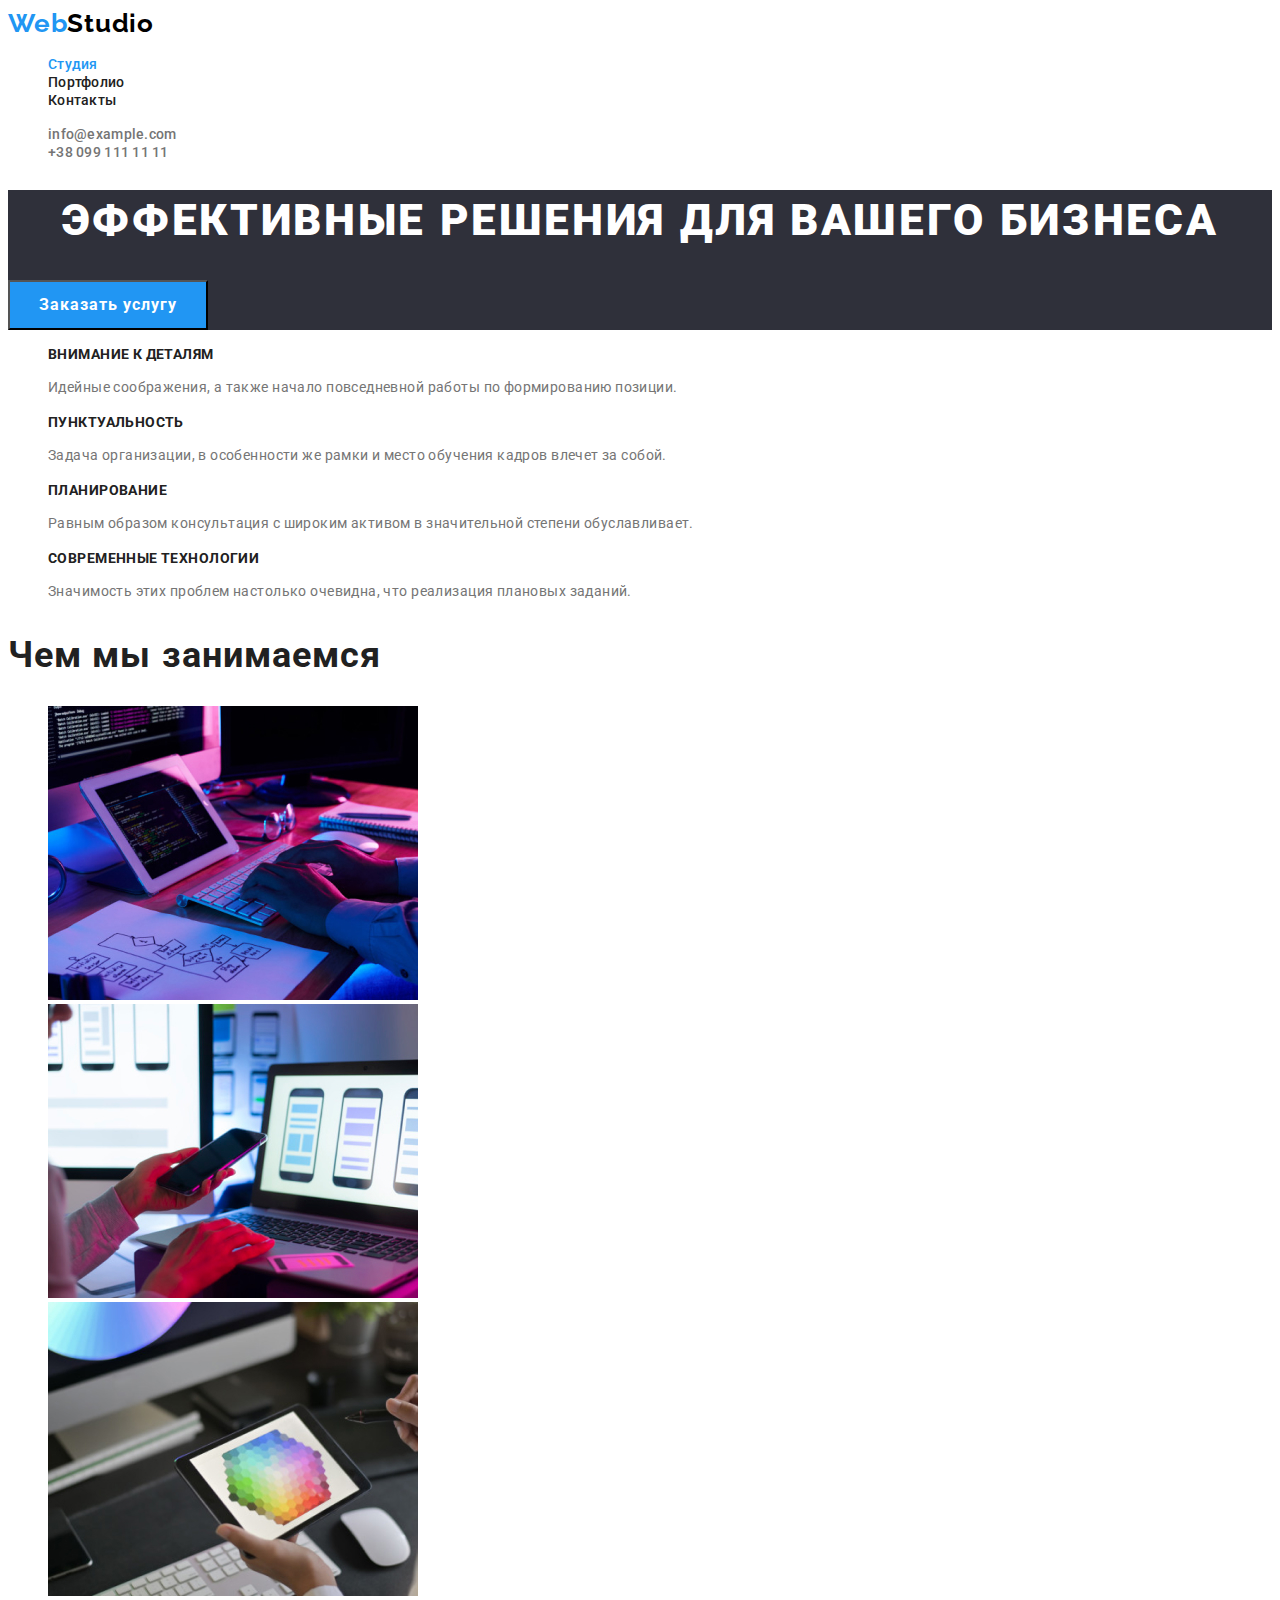
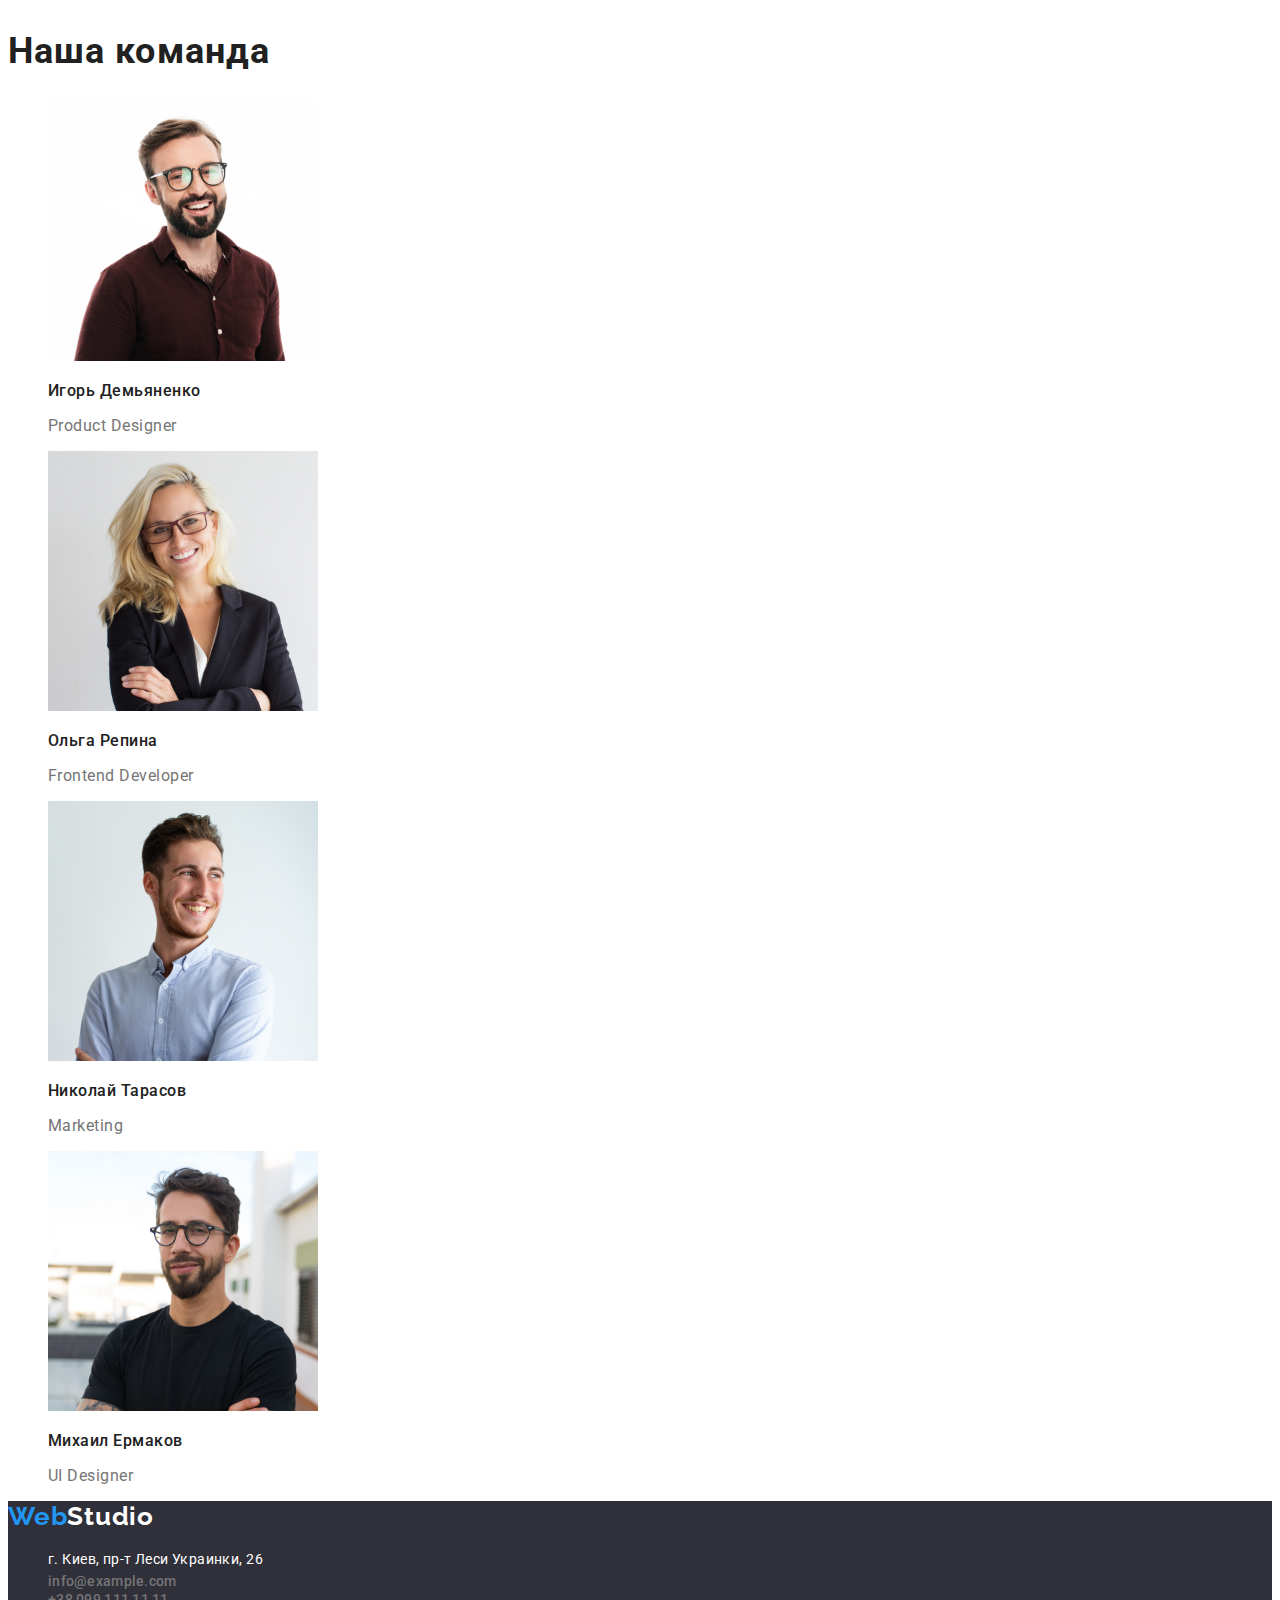
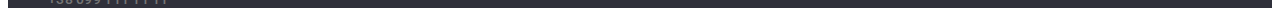
==== commit 5d33af20: "добавил футер" ====
--- a/index.html
+++ b/index.html
@@ -116,4 +116,25 @@
         </section>
     </main>
     <!-- Подвал -->
-    +        <footer>
+            <a class="logo" href="./">
+                Web<span class="logo-studio-white">Studio</span>
+            </a>
+            <address>
+                <ul class="address list">
+                    <li>
+                        <a class="footer-address" href="https://goo.gl/maps/x4nBV2eikP3uwNPG8" target="_blank">г. Киев, пр-т
+                            Леси Украинки, 26</a>
+                    </li>
+                    <li>
+                        <a class="footer-mail" href="mailto:info@example.com">info@example.com</a>
+                    </li>
+                    <li>
+                        <a class="footer-tel" href="tel:+380991111111">+38 099 111 11 11</a>
+                    </li>
+                </ul>
+            </address>
+        </footer>
+        </body>
+        
+        </html>